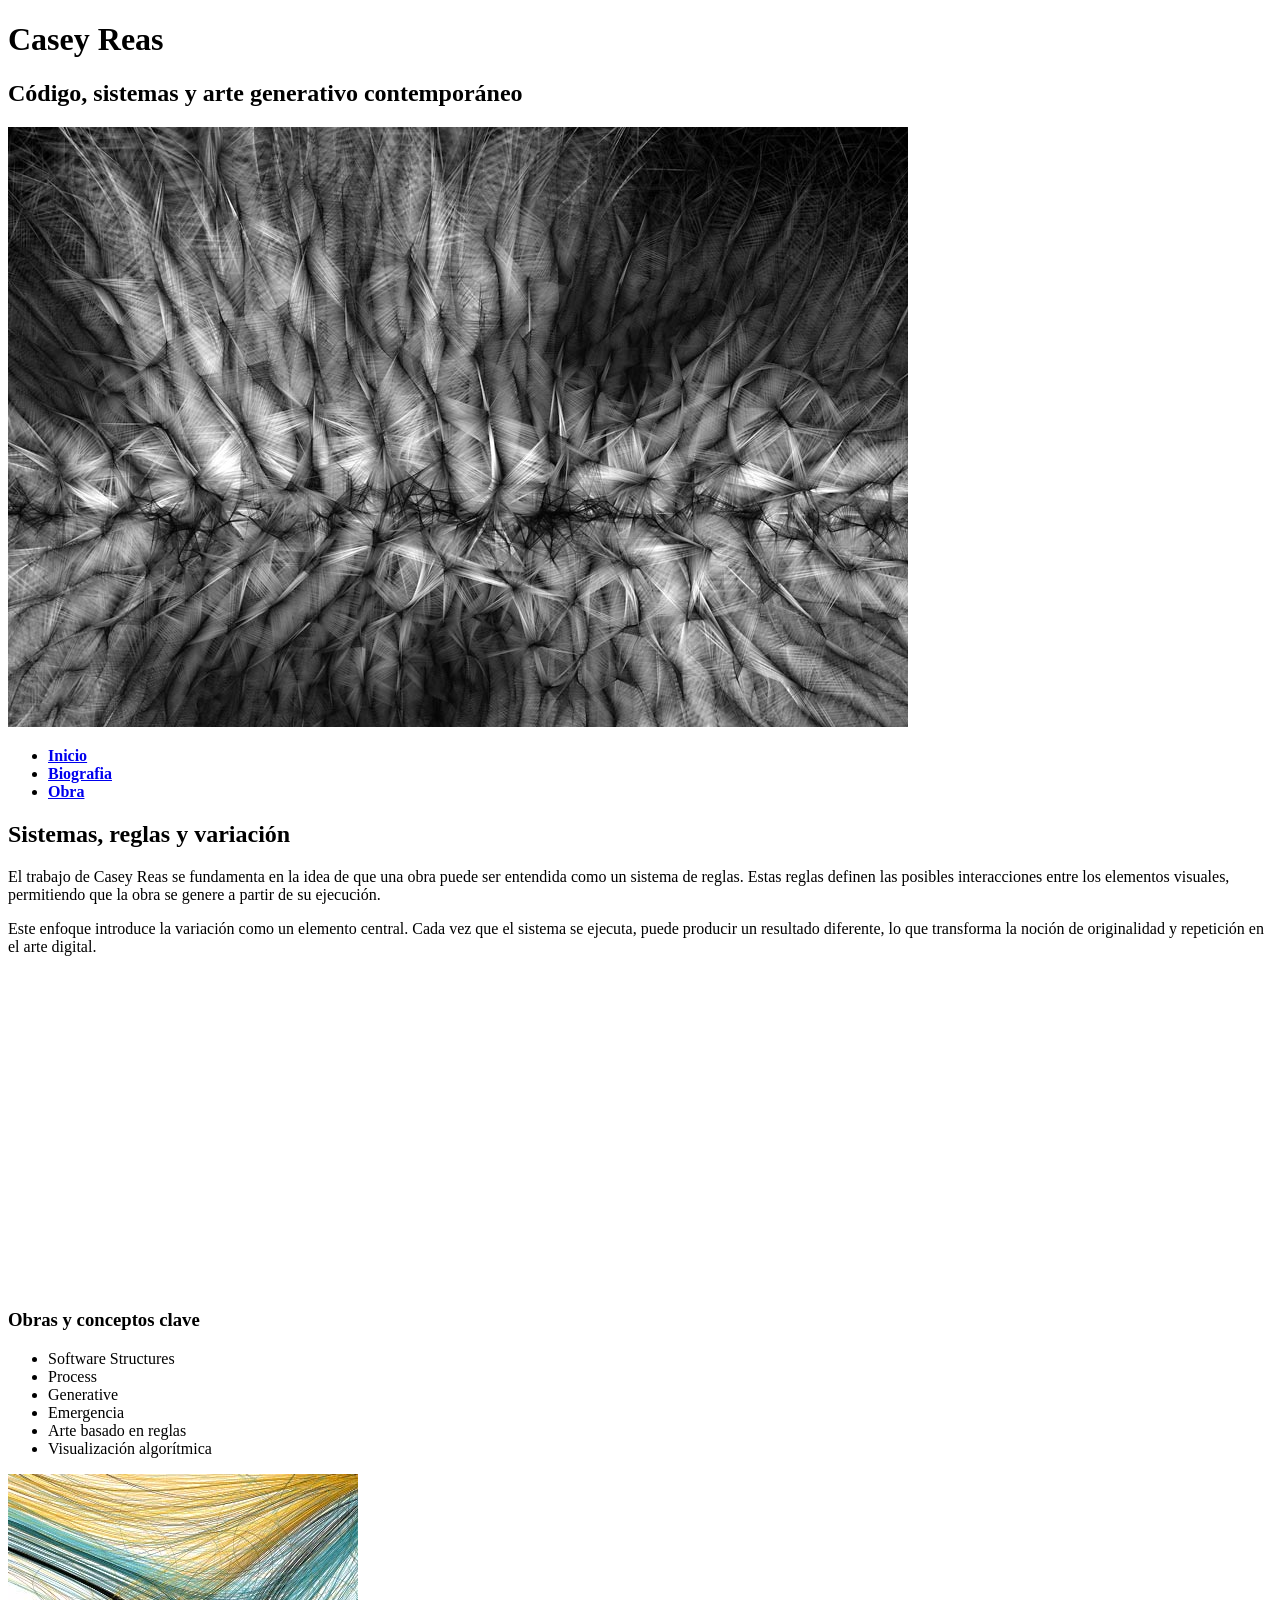
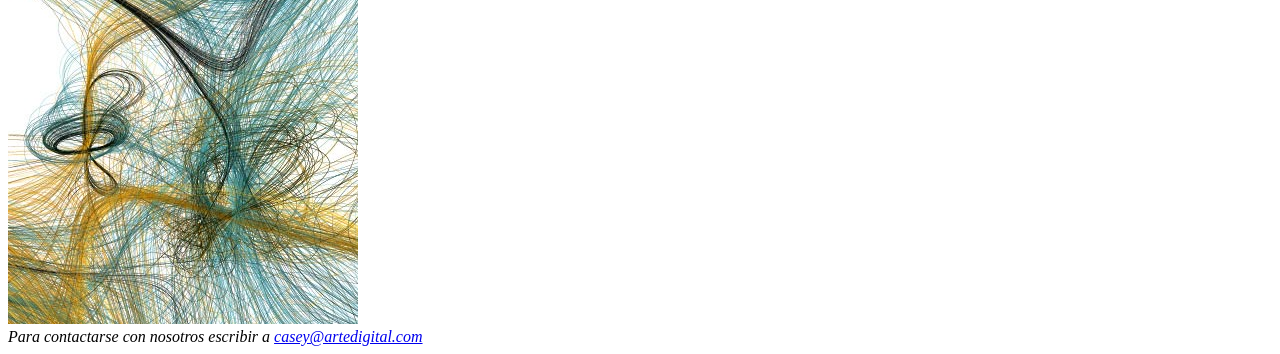
==== biografia.html @ afa141cc "Update biografia.html terminado" ====
<!doctype html>
<html lang="es">
<head>
<meta charset="utf-8">
<title>Casey Reas y el arte generativo</title>
<link href="css/style.css" rel="stylesheet" type="text/css">
<link rel="preconnect" href="https://fonts.googleapis.com">
<link rel="preconnect" href="https://fonts.gstatic.com" crossorigin>
<link href="https://fonts.googleapis.com/css2?family=Arvo:ital,wght@0,400;0,700;1,400;1,700&display=swap" rel="stylesheet">
</head>
<body>
	<header>
		<div>
			<h1 class="red">Casey Reas</h1>
			<h2 class="darkblue">Código, sistemas y arte generativo contemporáneo</h2>
		</div>
    </header>
	<nav class="navegacion">
		<img src="img/reas-2.jpg" alt="Imagen_de_una_de_sus_obras">
		<ul>
				<li><a href="index.html"><strong>Inicio</strong></a></li>
				<li><a href="Biografia.html"><strong>Biografia</strong></a></li>
				<li><a href="sutrabajo.html"><strong>Obra</strong></a></li>
		</ul>
	</nav>
    <main>
        <article> 
			<h2>Sistemas, reglas y variación</h2>
			<p>El trabajo de Casey Reas se fundamenta en la idea de que una obra puede ser entendida como un sistema de reglas. Estas reglas definen las posibles interacciones entre los elementos visuales, permitiendo que la obra se genere a partir de su ejecución.
            </p>
            <p>Este enfoque introduce la variación como un elemento central. Cada vez que el sistema se ejecuta, puede producir un resultado diferente, lo que transforma la noción de originalidad y repetición en el arte digital.
            </p>
            <iframe width="560" height="315" src="https://www.youtube.com/embed/_8DMEHxOLQE?si=lj7sCpOaWzcF2Jt4" title="YouTube video player" frameborder="0" allow="accelerometer; autoplay; clipboard-write; encrypted-media; gyroscope; picture-in-picture; web-share" referrerpolicy="strict-origin-when-cross-origin" allowfullscreen></iframe>
		</article>
         <article> 
			<h3>Obras y conceptos clave</h3>
				<ul>
				<li>Software Structures</li>
                    <li>Process</li>
                        <li>Generative</li>
                             <li>Emergencia</li>
                             <li>Arte basado en reglas</li>
                             <li>Visualización algorítmica</li>
		</ul>
            <img src="img/reas-4.jpg" alt="Una_de_las_obras_de_Reas">   
		</article>
    </main>
<footer>
  <address>Para contactarse con nosotros escribir a <a href="mailto:casey@artedigital.com">casey@artedigital.com</a></address>
</footer>
</body>
	
</html>
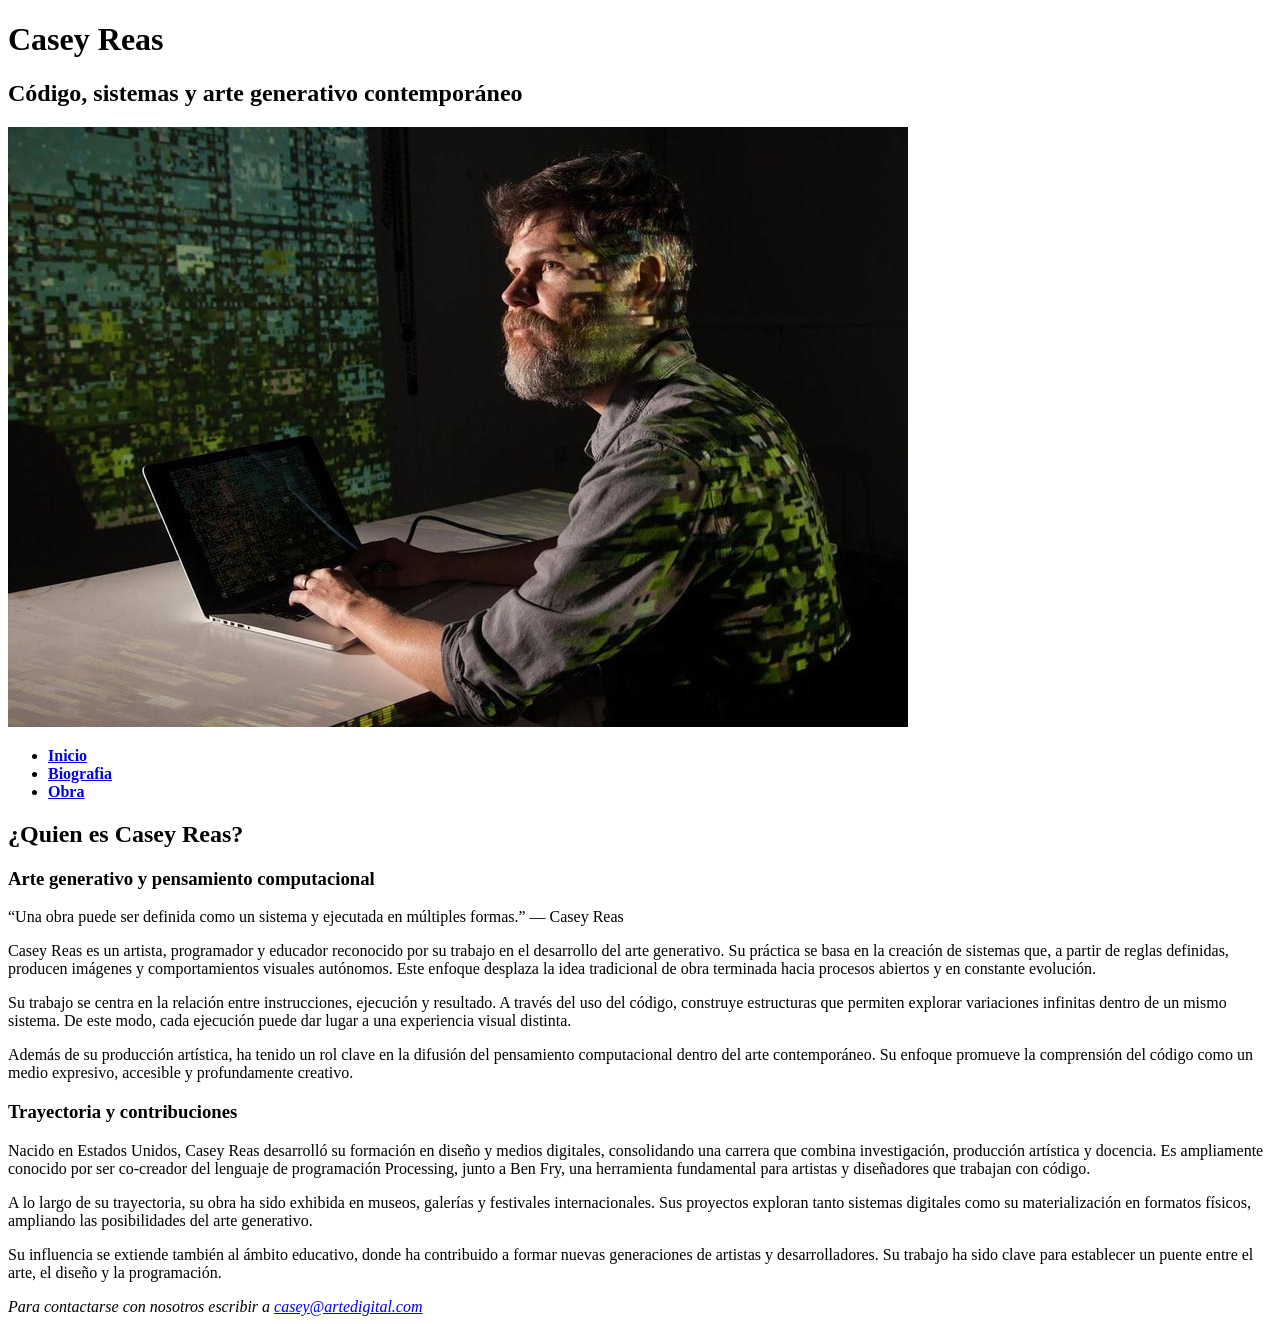
==== commit 5ec5b306: "Update biografia.html Terminado real, el anterior accidentalmente pegue el que no iba." ====
--- a/biografia.html
+++ b/biografia.html
@@ -16,35 +16,37 @@
 		</div>
     </header>
 	<nav class="navegacion">
-		<img src="img/reas-2.jpg" alt="Imagen_de_una_de_sus_obras">
+		<img src="img/reas-1.jpg" alt="Imagen_del_artista">
 		<ul>
 				<li><a href="index.html"><strong>Inicio</strong></a></li>
 				<li><a href="Biografia.html"><strong>Biografia</strong></a></li>
 				<li><a href="sutrabajo.html"><strong>Obra</strong></a></li>
 		</ul>
 	</nav>
-    <main>
-        <article> 
-			<h2>Sistemas, reglas y variación</h2>
-			<p>El trabajo de Casey Reas se fundamenta en la idea de que una obra puede ser entendida como un sistema de reglas. Estas reglas definen las posibles interacciones entre los elementos visuales, permitiendo que la obra se genere a partir de su ejecución.
+	<main>
+			<article> 
+			<h2>¿Quien es Casey Reas?</h2>
+            <h3>Arte generativo y pensamiento computacional</h3>
+             <p>“Una obra puede ser definida como un sistema y ejecutada en múltiples formas.” — Casey Reas
+			</p>
+			<p>Casey Reas es un artista, programador y educador reconocido por su trabajo en el desarrollo del arte generativo. Su práctica se basa en la creación de sistemas que, a partir de reglas definidas, producen imágenes y comportamientos visuales autónomos. Este enfoque desplaza la idea tradicional de obra terminada hacia procesos abiertos y en constante evolución.
+			</p>
+            <p>Su trabajo se centra en la relación entre instrucciones, ejecución y resultado. A través del uso del código, construye estructuras que permiten explorar variaciones infinitas dentro de un mismo sistema. De este modo, cada ejecución puede dar lugar a una experiencia visual distinta.
+			</p>
+             <p>Además de su producción artística, ha tenido un rol clave en la difusión del pensamiento computacional dentro del arte contemporáneo. Su enfoque promueve la comprensión del código como un medio expresivo, accesible y profundamente creativo.
+			</p>
+			</article>
+             <article> 
+			<h3>Trayectoria y contribuciones</h3>
+            <p>Nacido en Estados Unidos, Casey Reas desarrolló su formación en diseño y medios digitales, consolidando una carrera que combina investigación, producción artística y docencia. Es ampliamente conocido por ser co-creador del lenguaje de programación Processing, junto a Ben Fry, una herramienta fundamental para artistas y diseñadores que trabajan con código.
             </p>
-            <p>Este enfoque introduce la variación como un elemento central. Cada vez que el sistema se ejecuta, puede producir un resultado diferente, lo que transforma la noción de originalidad y repetición en el arte digital.
+            <p>A lo largo de su trayectoria, su obra ha sido exhibida en museos, galerías y festivales internacionales. Sus proyectos exploran tanto sistemas digitales como su materialización en formatos físicos, ampliando las posibilidades del arte generativo.
             </p>
-            <iframe width="560" height="315" src="https://www.youtube.com/embed/_8DMEHxOLQE?si=lj7sCpOaWzcF2Jt4" title="YouTube video player" frameborder="0" allow="accelerometer; autoplay; clipboard-write; encrypted-media; gyroscope; picture-in-picture; web-share" referrerpolicy="strict-origin-when-cross-origin" allowfullscreen></iframe>
-		</article>
-         <article> 
-			<h3>Obras y conceptos clave</h3>
-				<ul>
-				<li>Software Structures</li>
-                    <li>Process</li>
-                        <li>Generative</li>
-                             <li>Emergencia</li>
-                             <li>Arte basado en reglas</li>
-                             <li>Visualización algorítmica</li>
-		</ul>
-            <img src="img/reas-4.jpg" alt="Una_de_las_obras_de_Reas">   
-		</article>
-    </main>
+            <p>Su influencia se extiende también al ámbito educativo, donde ha contribuido a formar nuevas generaciones de artistas y desarrolladores. Su trabajo ha sido clave para establecer un puente entre el arte, el diseño y la programación.
+            </p>
+        </article>
+
+</main>
 <footer>
   <address>Para contactarse con nosotros escribir a <a href="mailto:casey@artedigital.com">casey@artedigital.com</a></address>
 </footer>
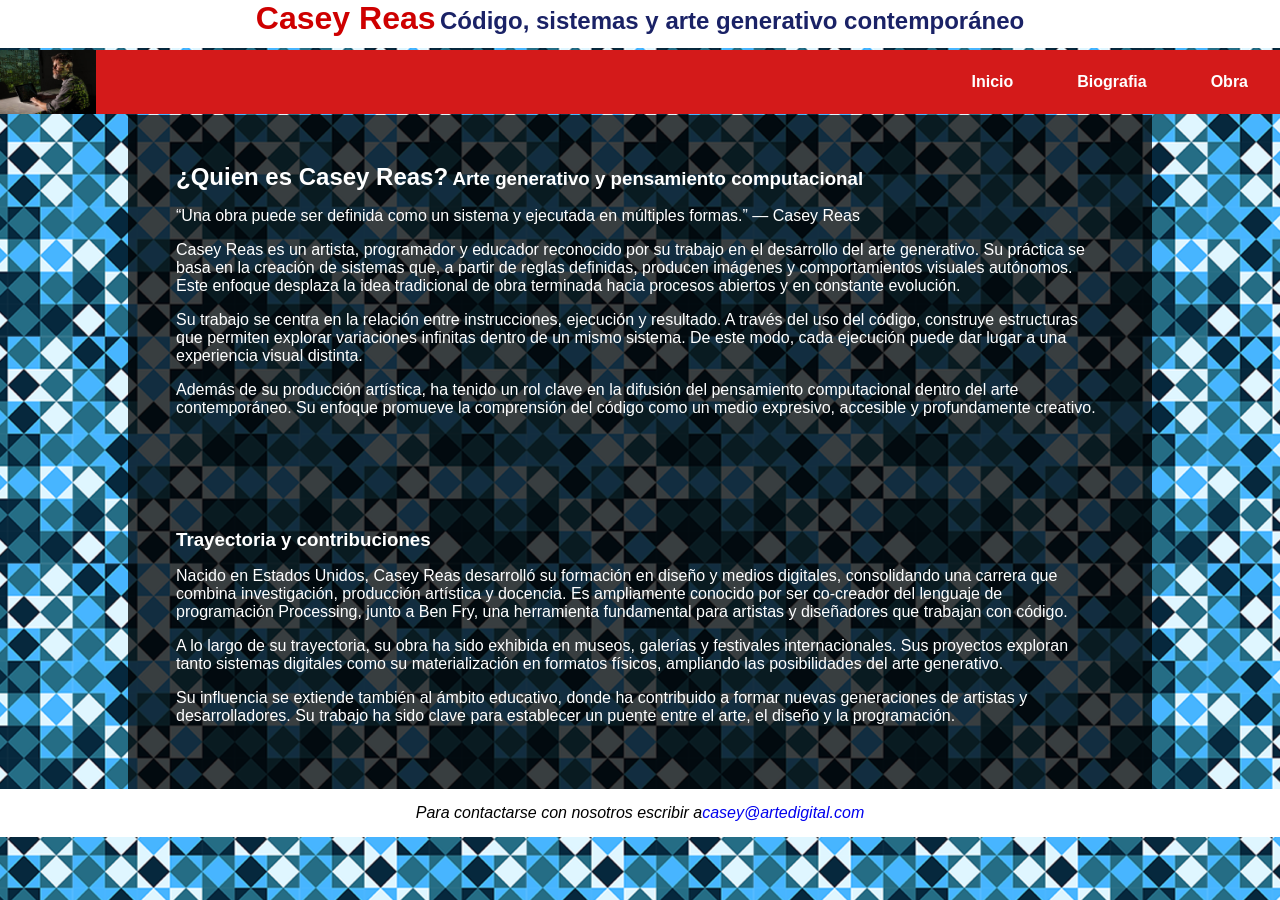
==== commit adeeed69: "Update biografia.html" ====
--- a/biografia.html
+++ b/biografia.html
@@ -19,7 +19,7 @@
 		<img src="img/reas-1.jpg" alt="Imagen_del_artista">
 		<ul>
 				<li><a href="index.html"><strong>Inicio</strong></a></li>
-				<li><a href="Biografia.html"><strong>Biografia</strong></a></li>
+				<li><a href="biografia.html"><strong>Biografia</strong></a></li>
 				<li><a href="sutrabajo.html"><strong>Obra</strong></a></li>
 		</ul>
 	</nav>
--- a/css/style.css
+++ b/css/style.css
@@ -0,0 +1,82 @@
+html{height: 100vh;}
+body {
+	font-family: "Poppins", sans-serif;
+    background-image: url("../img/fondo.png");
+    background-position: center;
+    background-size:auto;
+    margin: 0;
+    clear: left;
+    float: none;
+    display: inline;
+	min-height: 100vh;
+}
+main {height:auto;
+}
+header {
+    height: 3em;
+    background-color: #ffffff;
+    margin: 0;
+    padding: 0;
+    border: 0;
+}
+
+header div {text-align: center;
+			margin: 0;
+			padding:0;
+}
+header div h1, h2, h3 {display: inline;
+}
+a {text-decoration: none}
+nav {height: 4em;
+	background: rgb(212, 26, 26);
+	margin-top:0.1em;
+	margin-bottom:0.1em;}
+	
+nav img {
+    height: 100%;
+    padding: 0;
+    display: inline-block;}
+nav ul {list-style: none;
+		height: 100%;
+		float: right
+		;padding: 0
+		;margin: 0;
+		align-items: center;
+		display:flex
+		;text-align: center;}
+nav li {display: inline-flex;
+		padding-left: 2em;
+		padding-right: 2em}
+nav a {color: rgb(255, 255, 255)}
+nav a :hover {color: rgb(26, 89, 226);}
+nav a :visited {color:black;}
+article {background: rgba(0,0,0,0.75);
+		color: white;
+		margin: 0 10% ;
+		padding: 3em;
+		
+}
+
+article iframe {display:block;
+		margin: 0 auto;
+		border:0;
+}
+article h3 {text-align: center}
+
+footer address {background: #ffffff;
+		height: 3em;
+		display: flex;
+  		justify-content: center;
+	  	align-items: center;
+		margin: 0;
+		padding: 0;
+}
+
+.darkblue {color: rgb(26, 34, 102);}
+.red {color: #ce0000;}
+
+@media (max-width: 960px){
+header {background: #ffffff;}
+	
+}
+
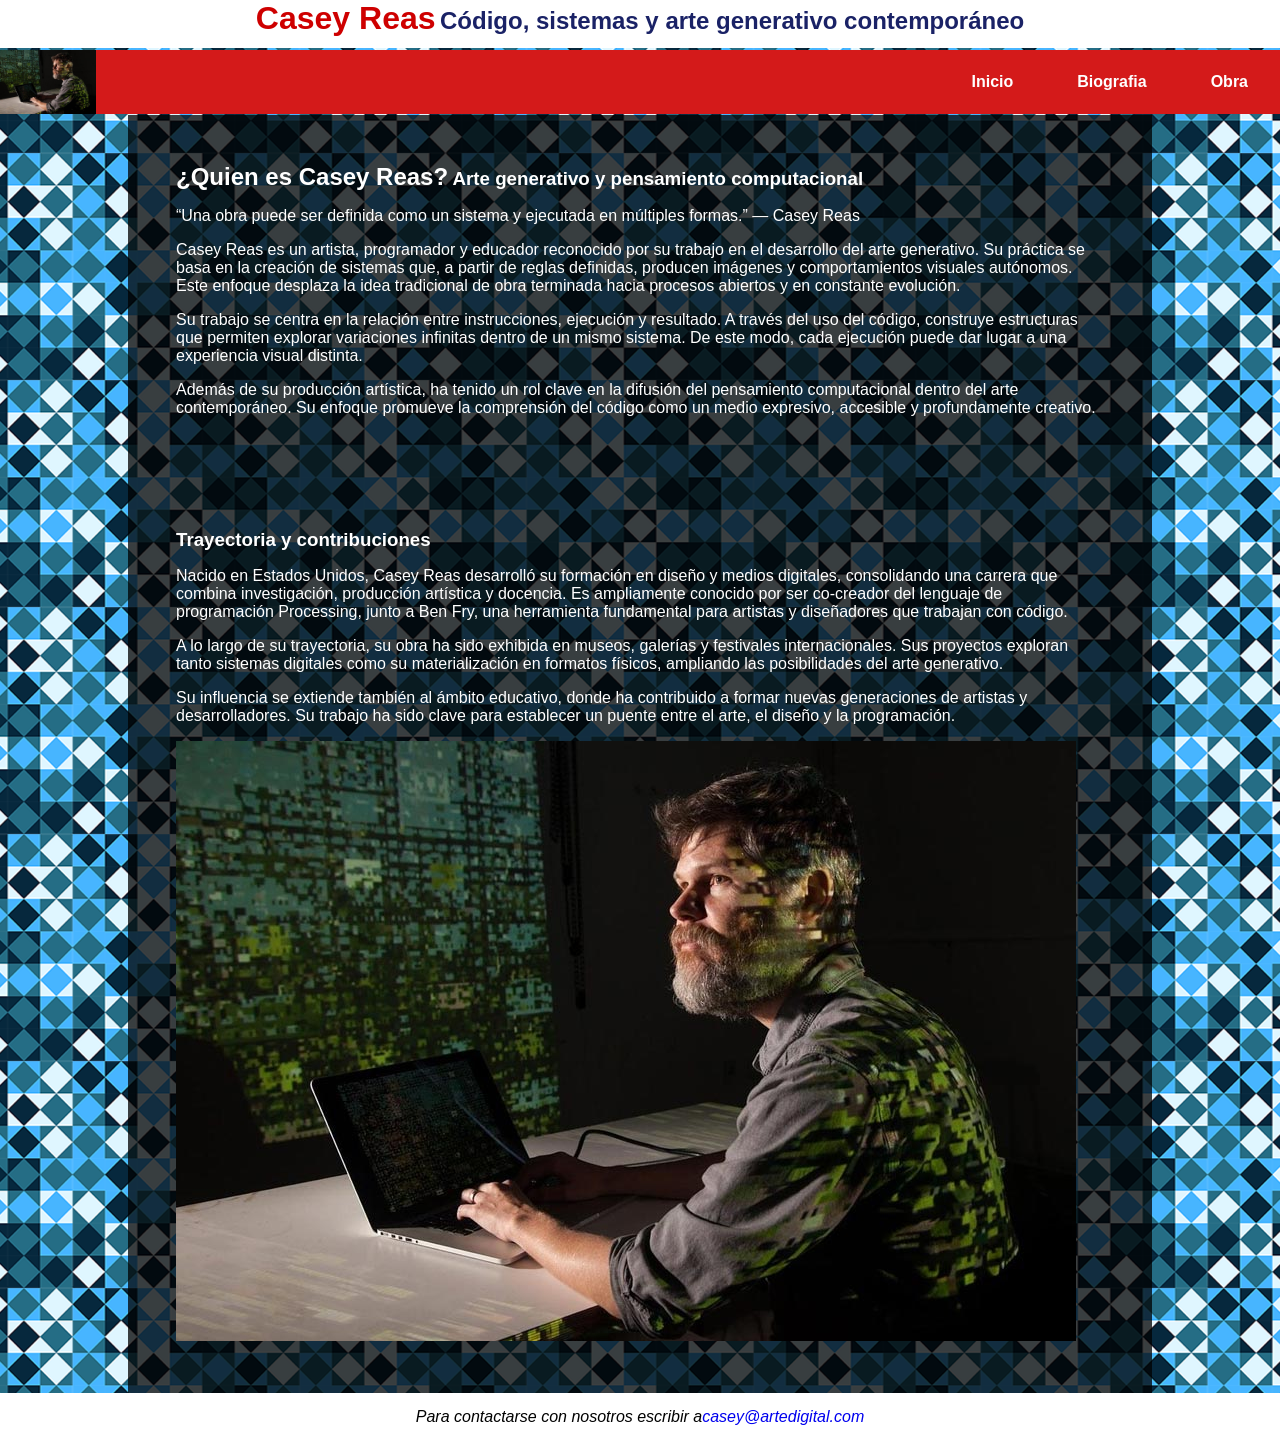
==== commit aa065504: "Update biografia.html" ====
--- a/biografia.html
+++ b/biografia.html
@@ -19,7 +19,7 @@
 		<img src="img/reas-1.jpg" alt="Imagen_del_artista">
 		<ul>
 				<li><a href="index.html"><strong>Inicio</strong></a></li>
-				<li><a href="biografia.html"><strong>Biografia</strong></a></li>
+				<li><a href="Biografia.html"><strong>Biografia</strong></a></li>
 				<li><a href="sutrabajo.html"><strong>Obra</strong></a></li>
 		</ul>
 	</nav>
@@ -44,6 +44,7 @@
             </p>
             <p>Su influencia se extiende también al ámbito educativo, donde ha contribuido a formar nuevas generaciones de artistas y desarrolladores. Su trabajo ha sido clave para establecer un puente entre el arte, el diseño y la programación.
             </p>
+			 <img src="img/reas-1.jpg" alt="Imagen_de_Reas">  
         </article>
 
 </main>
--- a/css/style.css
+++ b/css/style.css
@@ -1,4 +1,3 @@
-html{height: 100vh;}
 body {
 	font-family: "Poppins", sans-serif;
     background-image: url("../img/fondo.png");
@@ -13,7 +12,7 @@
 main {height:auto;
 }
 header {
-    height: 3em;
+    height: 3rem;
     background-color: #ffffff;
     margin: 0;
     padding: 0;
@@ -27,10 +26,10 @@
 header div h1, h2, h3 {display: inline;
 }
 a {text-decoration: none}
-nav {height: 4em;
+nav {height: 4rem;
 	background: rgb(212, 26, 26);
-	margin-top:0.1em;
-	margin-bottom:0.1em;}
+	margin-top:0.1rem;
+	margin-bottom:0.1rem;}
 	
 nav img {
     height: 100%;
@@ -45,15 +44,15 @@
 		display:flex
 		;text-align: center;}
 nav li {display: inline-flex;
-		padding-left: 2em;
-		padding-right: 2em}
+		padding-left: 2rem;
+		padding-right: 2rem}
 nav a {color: rgb(255, 255, 255)}
 nav a :hover {color: rgb(26, 89, 226);}
 nav a :visited {color:black;}
 article {background: rgba(0,0,0,0.75);
 		color: white;
 		margin: 0 10% ;
-		padding: 3em;
+		padding: 3rem;
 		
 }
 
@@ -64,7 +63,7 @@
 article h3 {text-align: center}
 
 footer address {background: #ffffff;
-		height: 3em;
+		height: 3rem;
 		display: flex;
   		justify-content: center;
 	  	align-items: center;
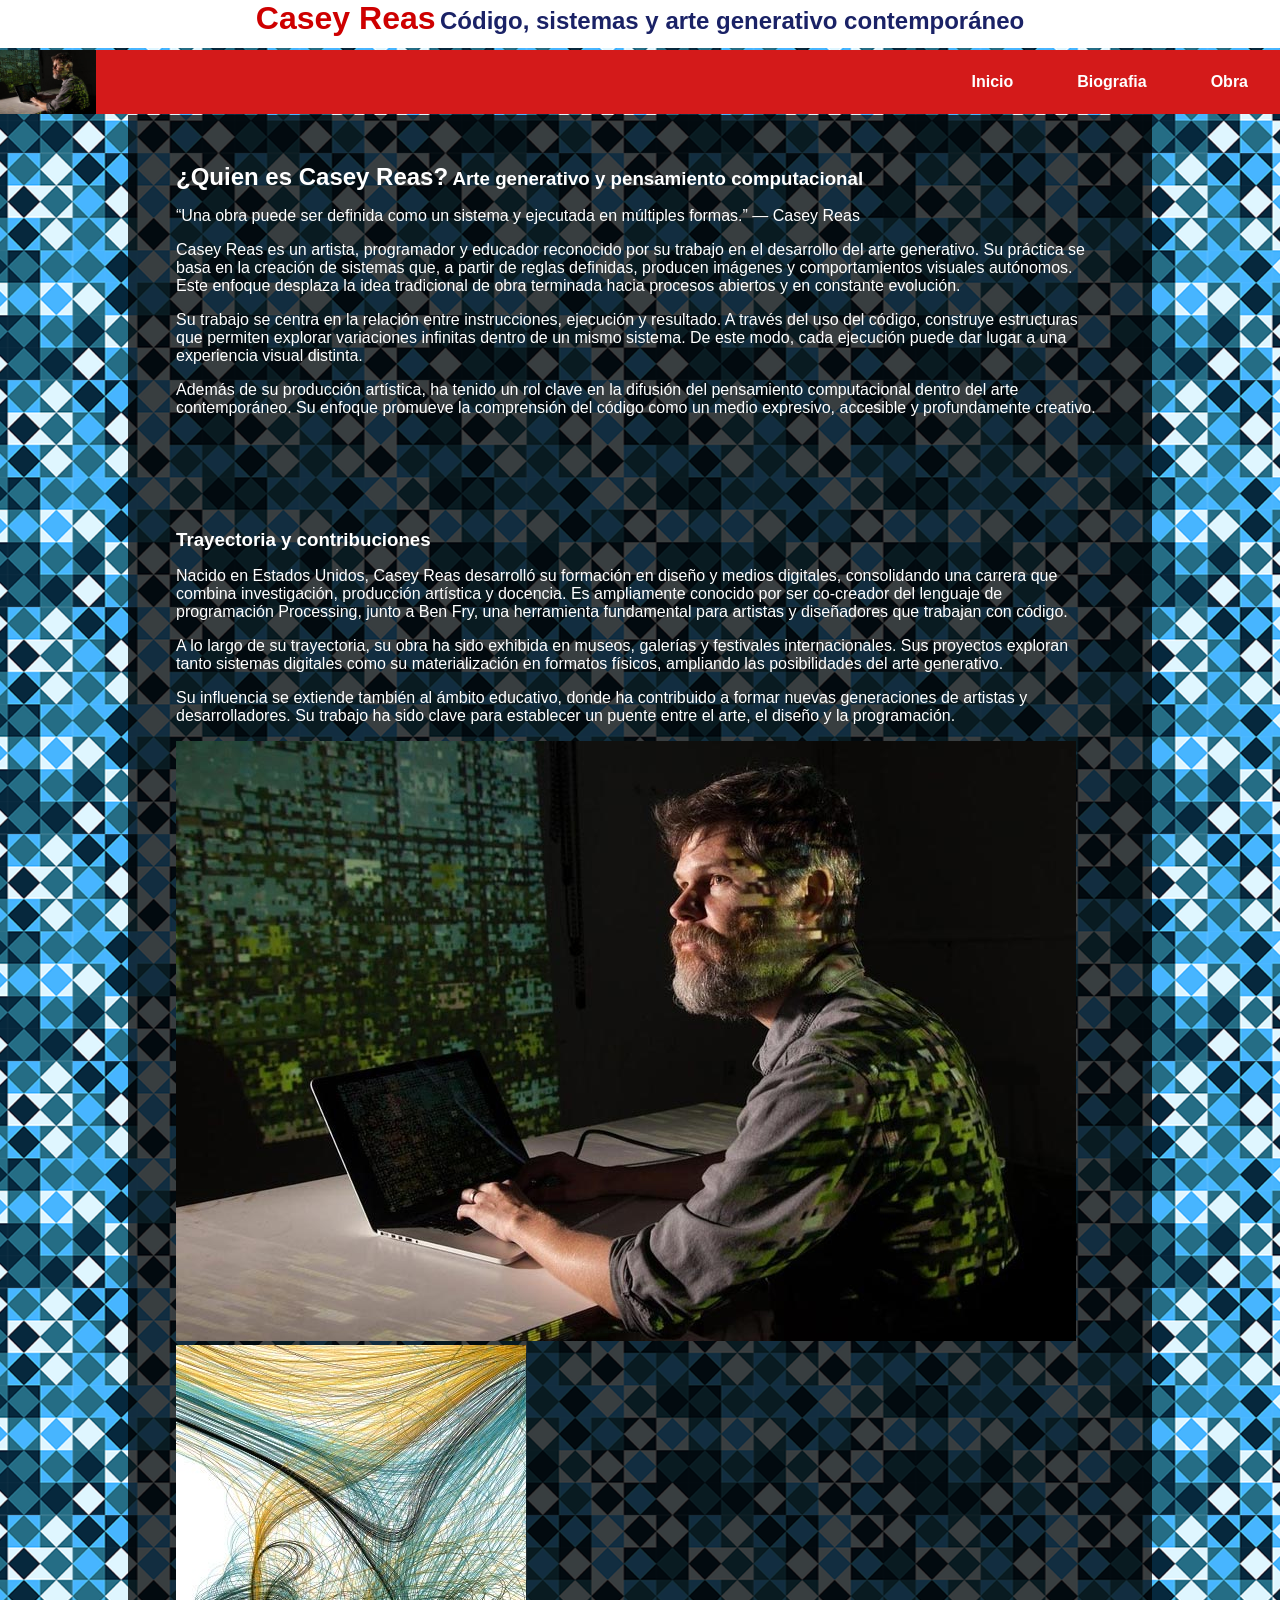
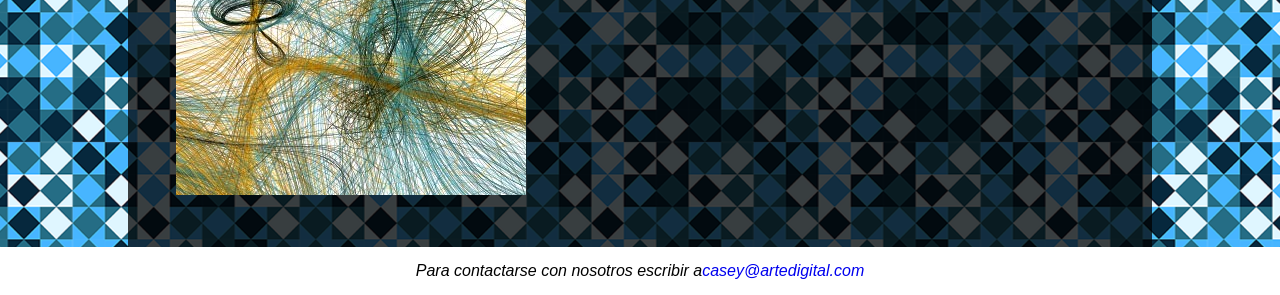
==== commit 6bfa7442: "Update biografia.html" ====
--- a/biografia.html
+++ b/biografia.html
@@ -45,6 +45,7 @@
             <p>Su influencia se extiende también al ámbito educativo, donde ha contribuido a formar nuevas generaciones de artistas y desarrolladores. Su trabajo ha sido clave para establecer un puente entre el arte, el diseño y la programación.
             </p>
 			 <img src="img/reas-1.jpg" alt="Imagen_de_Reas">  
+				  <img src="img/reas-4.jpg" alt="Una_de_las_obras_de_Reas">  
         </article>
 
 </main>
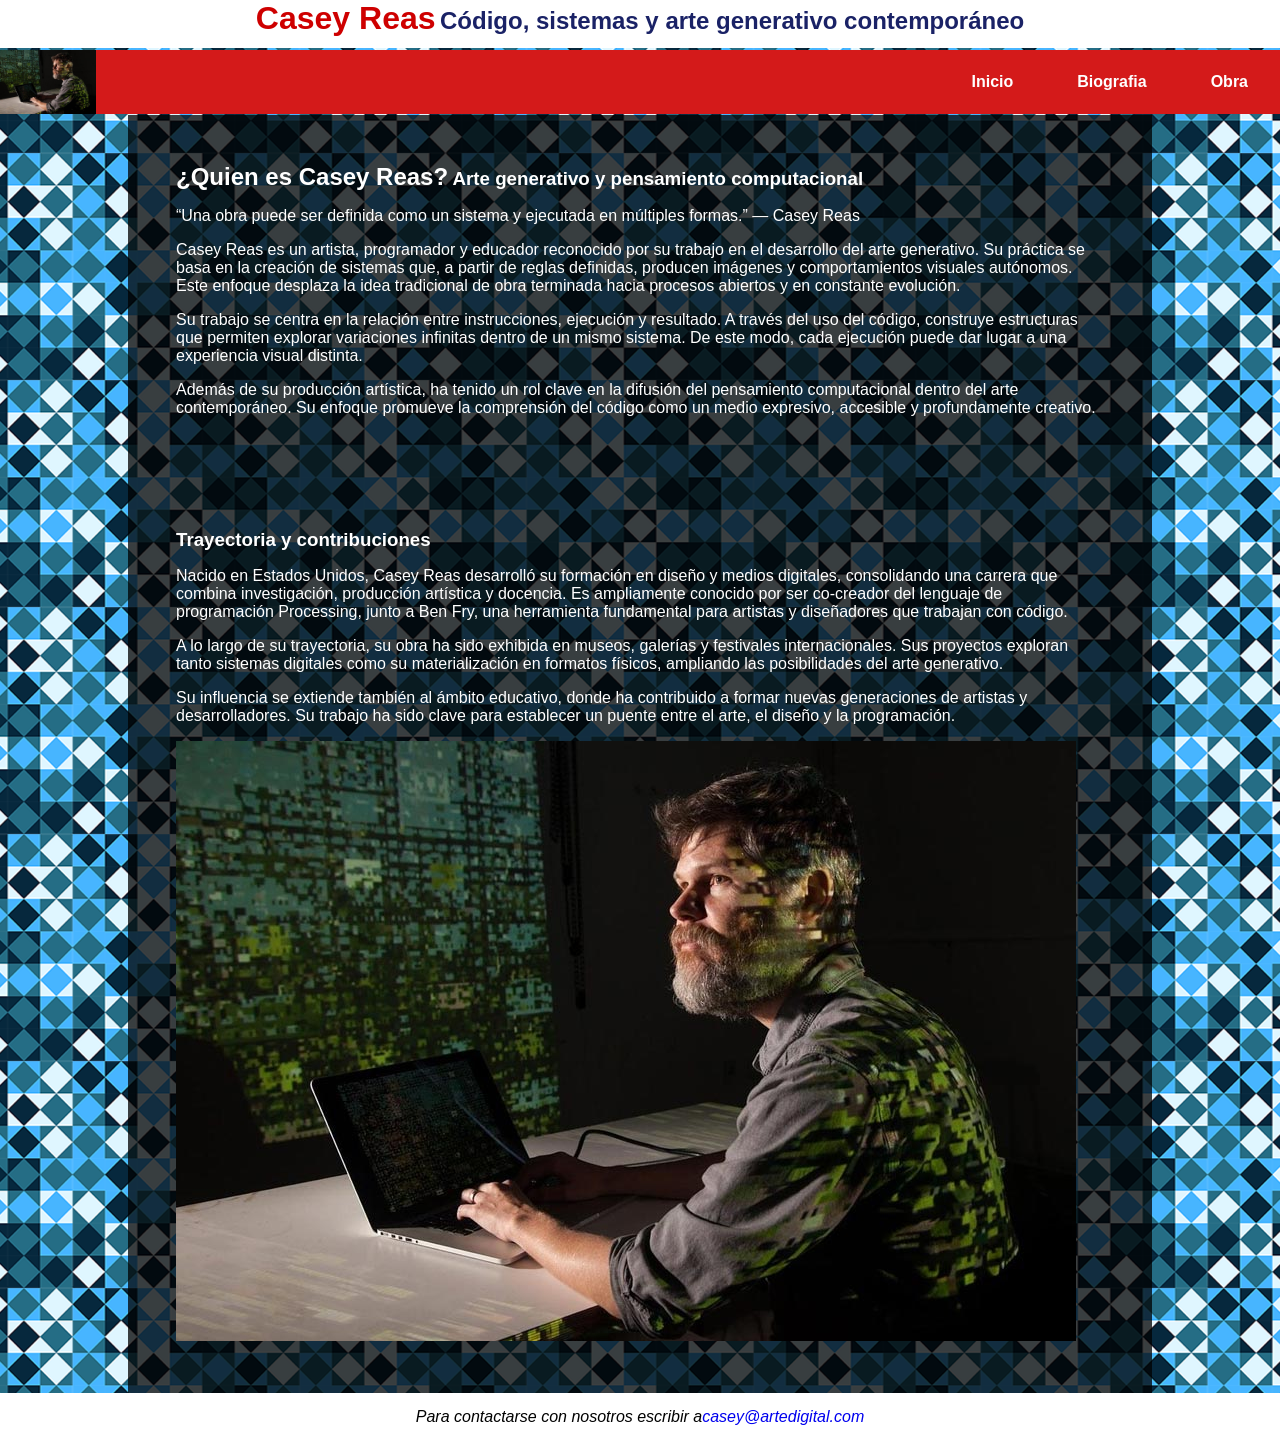
==== commit f12b41f0: "Update biografia.html" ====
--- a/biografia.html
+++ b/biografia.html
@@ -45,7 +45,6 @@
             <p>Su influencia se extiende también al ámbito educativo, donde ha contribuido a formar nuevas generaciones de artistas y desarrolladores. Su trabajo ha sido clave para establecer un puente entre el arte, el diseño y la programación.
             </p>
 			 <img src="img/reas-1.jpg" alt="Imagen_de_Reas">  
-				  <img src="img/reas-4.jpg" alt="Una_de_las_obras_de_Reas">  
         </article>
 
 </main>
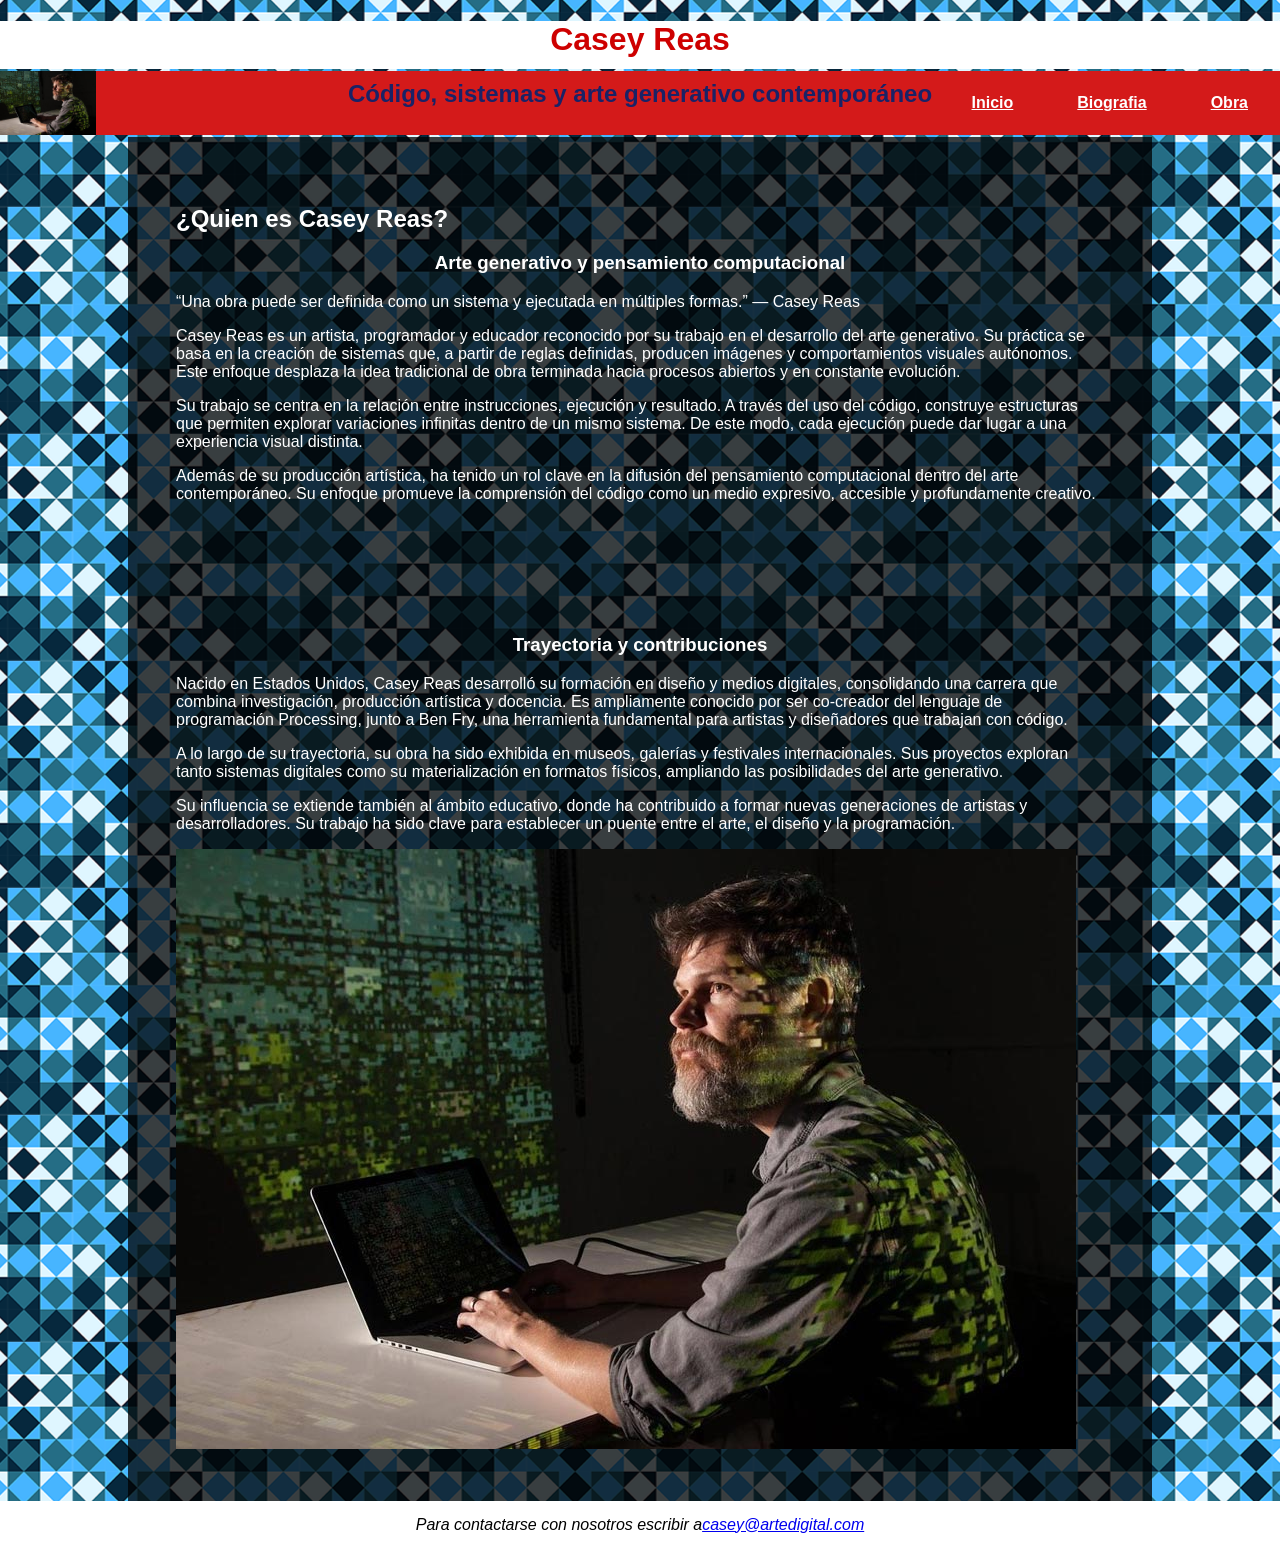
==== commit d563f197: "Update biografia.html" ====
--- a/biografia.html
+++ b/biografia.html
@@ -19,7 +19,7 @@
 		<img src="img/reas-1.jpg" alt="Imagen_del_artista">
 		<ul>
 				<li><a href="index.html"><strong>Inicio</strong></a></li>
-				<li><a href="Biografia.html"><strong>Biografia</strong></a></li>
+				<li><a href="biografia.html"><strong>Biografia</strong></a></li>
 				<li><a href="sutrabajo.html"><strong>Obra</strong></a></li>
 		</ul>
 	</nav>
--- a/css/style.css
+++ b/css/style.css
@@ -1,5 +1,5 @@
 body {
-	font-family: "Poppins", sans-serif;
+	font-family: "Arvo", sans-serif;
     background-image: url("../img/fondo.png");
     background-position: center;
     background-size:auto;
@@ -23,8 +23,9 @@
 			margin: 0;
 			padding:0;
 }
-header div h1, h2, h3 {display: inline;
+header div h1, h2,{display: inline;
 }
+header div h3
 a {text-decoration: none}
 nav {height: 4rem;
 	background: rgb(212, 26, 26);
@@ -47,8 +48,8 @@
 		padding-left: 2rem;
 		padding-right: 2rem}
 nav a {color: rgb(255, 255, 255)}
-nav a :hover {color: rgb(26, 89, 226);}
-nav a :visited {color:black;}
+nav a:hover {color: rgb(26, 89, 226);}
+nav a:visited {color:black;}
 article {background: rgba(0,0,0,0.75);
 		color: white;
 		margin: 0 10% ;
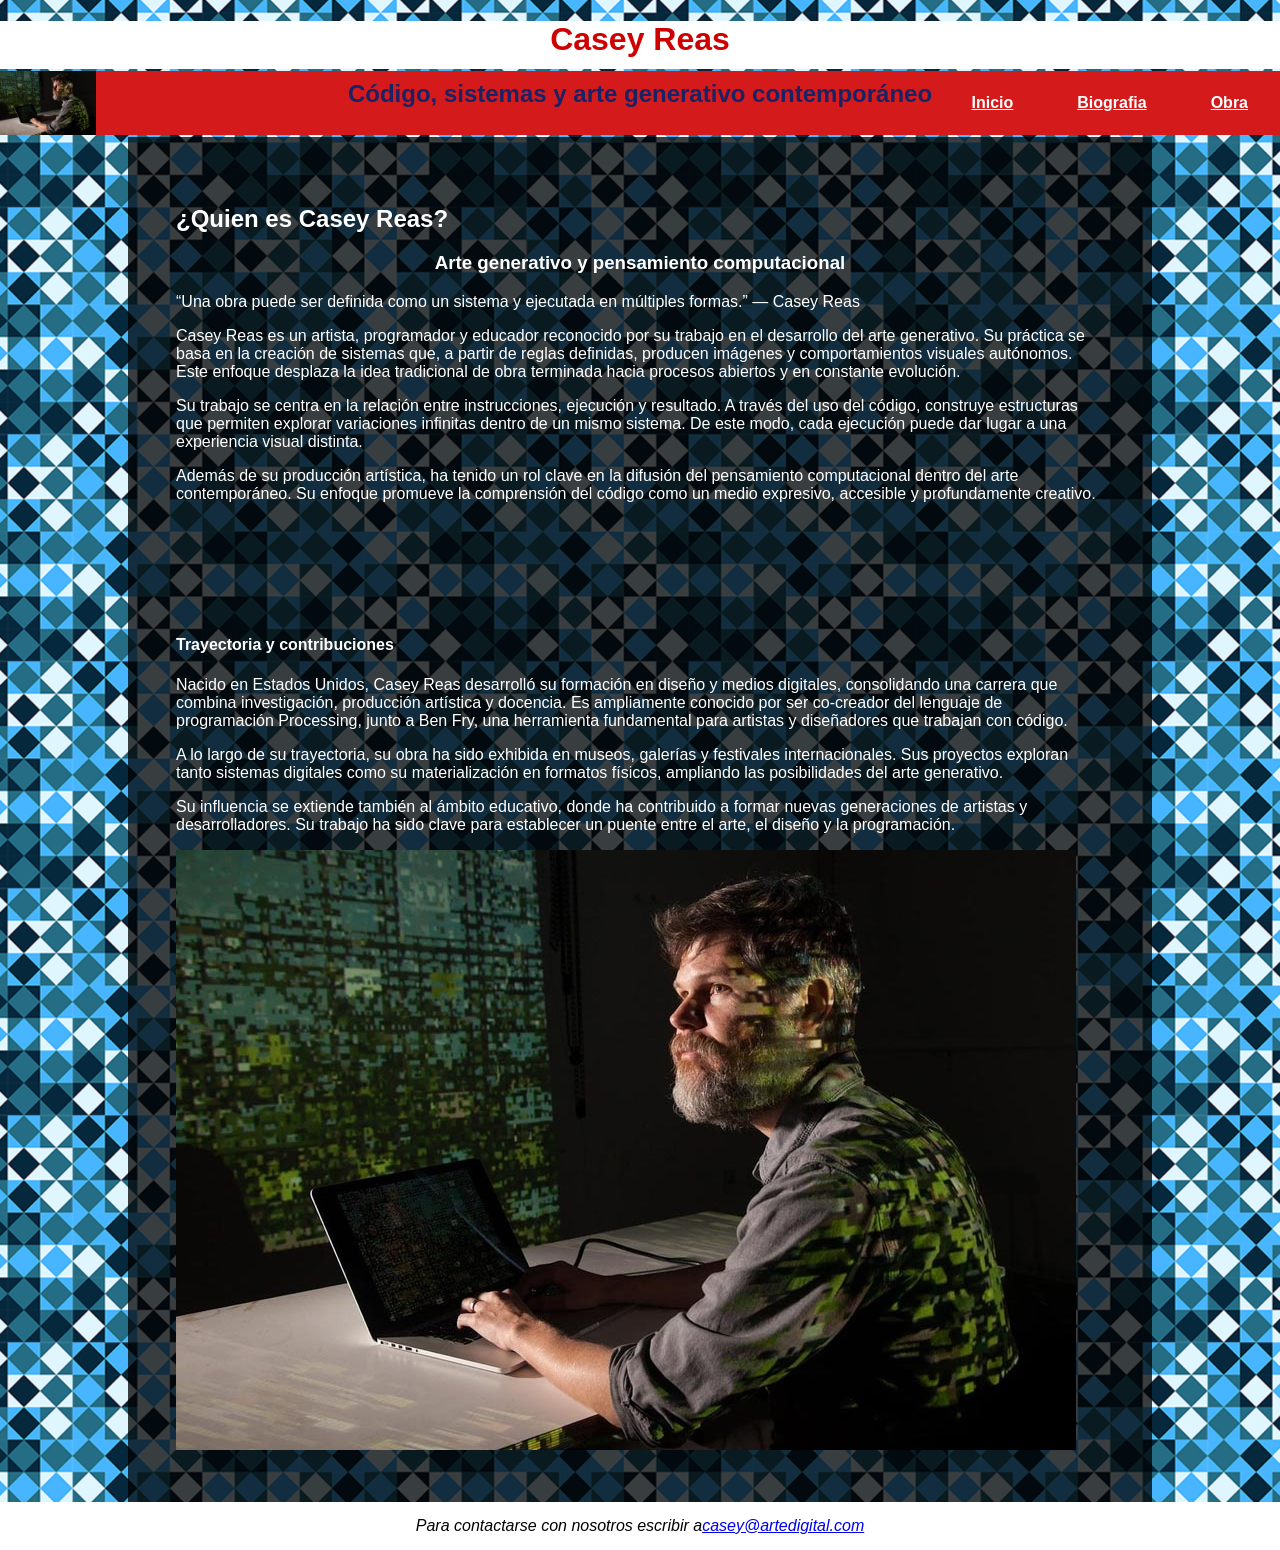
==== commit 4a4d495d: "Update biografia.html correcion de las h3" ====
--- a/biografia.html
+++ b/biografia.html
@@ -37,7 +37,7 @@
 			</p>
 			</article>
              <article> 
-			<h3>Trayectoria y contribuciones</h3>
+			<h4>Trayectoria y contribuciones</h4>
             <p>Nacido en Estados Unidos, Casey Reas desarrolló su formación en diseño y medios digitales, consolidando una carrera que combina investigación, producción artística y docencia. Es ampliamente conocido por ser co-creador del lenguaje de programación Processing, junto a Ben Fry, una herramienta fundamental para artistas y diseñadores que trabajan con código.
             </p>
             <p>A lo largo de su trayectoria, su obra ha sido exhibida en museos, galerías y festivales internacionales. Sus proyectos exploran tanto sistemas digitales como su materialización en formatos físicos, ampliando las posibilidades del arte generativo.
